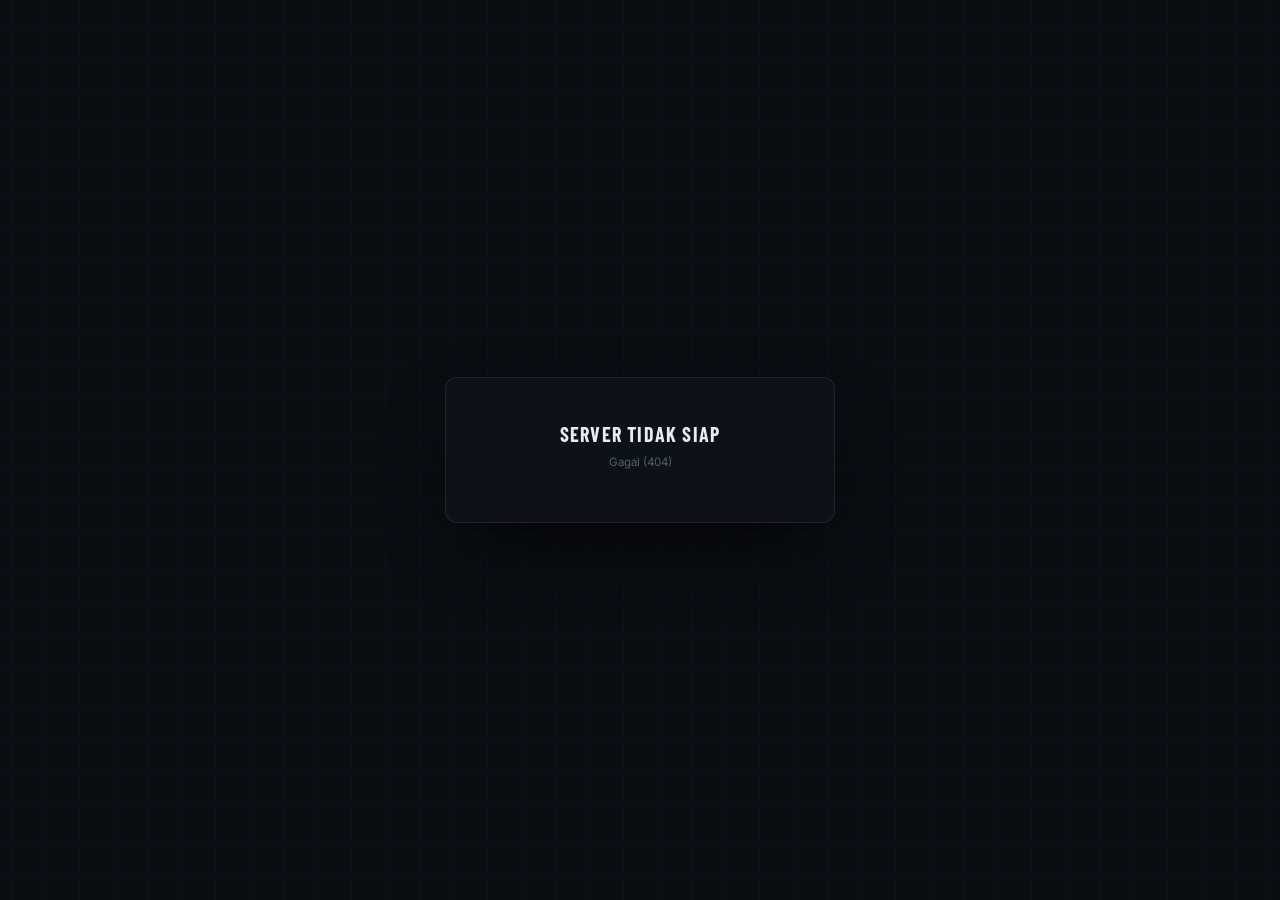
==== frontend/inspections.html @ b543cd5c "asd" ====
<!DOCTYPE html>
<html lang="id">
<head>
<meta charset="UTF-8" />
<meta name="viewport" content="width=device-width, initial-scale=1.0" />
<title>Inspeksi — FOD Sentry</title>
<link rel="preconnect" href="https://fonts.googleapis.com">
<link rel="preconnect" href="https://fonts.gstatic.com" crossorigin>
<link href="https://fonts.googleapis.com/css2?family=Barlow+Condensed:wght@500;600;700&family=Inter:wght@400;500;600&family=JetBrains+Mono:wght@400;500;600&display=swap" rel="stylesheet">
<link rel="stylesheet" href="assets/css/app.css" />
</head>
<body>

<div id="pageContent" hidden>

  <section class="kpi-grid">
    <article class="kpi" style="--accent: var(--amber)">
      <span class="kpi-label">Open</span>
      <span class="kpi-value" id="kOpen">—</span>
      <span class="kpi-sub">belum ditangani</span>
    </article>
    <article class="kpi" style="--accent: #6096ff">
      <span class="kpi-label">Sedang diproses</span>
      <span class="kpi-value" id="kProses">—</span>
      <span class="kpi-sub">petugas di lokasi</span>
    </article>
    <article class="kpi" style="--accent: var(--teal)">
      <span class="kpi-label">Selesai</span>
      <span class="kpi-value" id="kSelesai">—</span>
      <span class="kpi-sub">runway sudah bersih</span>
    </article>
    <article class="kpi" style="--accent: var(--red)">
      <span class="kpi-label">Critical menunggu</span>
      <span class="kpi-value" id="kCritical">—</span>
      <span class="kpi-sub">prioritas tertinggi</span>
    </article>
  </section>

  <div class="filters">
    <div class="filter-field">
      <label for="fStatus">Status</label>
      <select class="select slim" id="fStatus">
        <option value="">Semua</option>
        <option value="open">Open</option>
        <option value="proses">Proses</option>
        <option value="selesai">Selesai</option>
      </select>
    </div>
    <div class="filter-field">
      <label>&nbsp;</label>
      <button class="secondary-btn" id="reloadBtn">Muat ulang</button>
    </div>
  </div>

  <section class="panel">
    <div class="panel-head">
      <h2>Riwayat penanganan FOD</h2>
      <span class="count-badge" id="rowCount">0</span>
    </div>
    <div class="table-scroll">
      <table class="data">
        <thead>
          <tr>
            <th>Waktu deteksi</th>
            <th>Objek</th>
            <th>Risiko</th>
            <th>Status</th>
            <th>Petugas</th>
            <th class="num">Waktu respon</th>
            <th>Catatan</th>
            <th></th>
          </tr>
        </thead>
        <tbody id="tableBody">
          <tr><td colspan="8" class="row-empty">Memuat…</td></tr>
        </tbody>
      </table>
    </div>
  </section>
</div>

<!-- ============ Handle modal ============ -->
<div class="modal-backdrop" id="handleModal">
  <div class="modal">
    <div class="modal-head">
      <h3 id="handleTitle">Perbarui penanganan</h3>
      <button class="close-btn" id="handleClose" aria-label="Tutup">&times;</button>
    </div>
    <div class="modal-body">
      <div id="handleContext" class="recommend-box" style="margin-top:0"></div>

      <label class="field-label" for="hStatus">Status penanganan</label>
      <select class="select" id="hStatus">
        <option value="open">Open — belum ditangani</option>
        <option value="proses">Proses — petugas menuju/di lokasi</option>
        <option value="selesai">Selesai — FOD diambil, area bersih</option>
      </select>

      <label class="field-label" for="hNotes">Catatan petugas</label>
      <textarea class="textarea" id="hNotes" maxlength="2000"
                placeholder="Contoh: Baut diambil di sekitar centerline, area diverifikasi bersih."></textarea>

      <p class="hint" id="handleMeta"></p>
    </div>
    <div class="modal-foot">
      <button class="secondary-btn" id="handleCancel">Batal</button>
      <button class="primary-btn" id="handleSave">Simpan</button>
    </div>
  </div>
</div>

<script src="assets/js/api.js"></script>
<script src="assets/js/layout.js"></script>
<script src="assets/js/inspections.js"></script>
</body>
</html>
---- frontend/assets/css/app.css ----
/* ==========================================================================
   FOD Sentry — design tokens + app shell
   Palette drawn from airfield ground lighting: amber caution lights,
   taxiway-edge teal, centerline white-on-graphite. Dashboard is built for
   a control-room monitor: dark, quiet, legible at a glance.

   The token block below is unchanged from the original prototype — the
   dashboard is layered on top of it, never repainted.
   ========================================================================== */

:root {
  --bg:            #0a0d12;
  --bg-grid:       #0d1119;
  --panel:         #10141b;
  --panel-alt:     #141a23;
  --panel-raised:  #182029;
  --border:        #232b38;
  --border-soft:   #1a212c;

  --text:          #e8ebef;
  --text-dim:      #8b93a3;
  --text-faint:    #565f70;

  --amber:         #ffb627;
  --amber-dim:     #7a5a1c;
  --teal:          #35e0c7;
  --teal-dim:      #1c5c53;
  --red:           #ff5457;
  --orange:        #ff8a3d;

  --radius-sm:  4px;
  --radius-md:  8px;
  --radius-lg:  12px;

  --font-display: "Barlow Condensed", sans-serif;
  --font-body:    "Inter", sans-serif;
  --font-mono:    "JetBrains Mono", monospace;

  /* glassmorphism recipe, used on the shell surfaces only */
  --glass-bg:     rgba(16, 20, 27, 0.72);
  --glass-border: rgba(255, 255, 255, 0.08);
  --sidebar-w:    236px;
}

* { box-sizing: border-box; }

html, body {
  margin: 0;
  padding: 0;
  background: var(--bg);
  color: var(--text);
  font-family: var(--font-body);
  -webkit-font-smoothing: antialiased;
}

body {
  background-image:
    linear-gradient(var(--bg-grid) 1px, transparent 1px),
    linear-gradient(90deg, var(--bg-grid) 1px, transparent 1px);
  background-size: 34px 34px;
  background-position: center;
}

::selection { background: var(--amber); color: #1a1200; }
button, select, input, textarea { font-family: inherit; }
a { color: var(--teal); }

button:focus-visible, select:focus-visible, input:focus-visible,
textarea:focus-visible, a:focus-visible {
  outline: 2px solid var(--teal);
  outline-offset: 2px;
}

@media (prefers-reduced-motion: reduce) {
  * { animation-duration: 0.001ms !important; animation-iteration-count: 1 !important; transition-duration: 0.001ms !important; }
}

@keyframes pulse { 0%, 100% { opacity: 1; } 50% { opacity: 0.4; } }

/* ==========================================================================
   Shell: sidebar + topbar + content
   ========================================================================== */

.shell { display: flex; min-height: 100vh; }

/* ---- Sidebar ---- */

.sidebar {
  width: var(--sidebar-w);
  flex-shrink: 0;
  border-right: 1px solid var(--border);
  background: linear-gradient(180deg, #0d1119 0%, #0a0d12 100%);
  display: flex;
  flex-direction: column;
  position: sticky;
  top: 0;
  height: 100vh;
  z-index: 40;
}

.brand { display: flex; align-items: center; gap: 10px; padding: 16px 18px; }
.brand-mark { color: var(--amber); flex-shrink: 0; }
.brand-text { display: flex; flex-direction: column; line-height: 1.1; min-width: 0; }
.brand-name {
  font-family: var(--font-display);
  font-weight: 700;
  font-size: 22px;
  letter-spacing: 0.08em;
}
.brand-sub {
  font-size: 10px;
  color: var(--text-dim);
  letter-spacing: 0.06em;
  text-transform: uppercase;
}

.nav { display: flex; flex-direction: column; gap: 2px; padding: 8px; flex: 1; overflow-y: auto; }
.nav-section {
  font-size: 10px;
  letter-spacing: 0.12em;
  text-transform: uppercase;
  color: var(--text-faint);
  padding: 14px 12px 6px;
}
.nav-link {
  display: flex;
  align-items: center;
  gap: 10px;
  padding: 9px 12px;
  border-radius: var(--radius-sm);
  color: var(--text-dim);
  text-decoration: none;
  font-size: 13.5px;
  border-left: 2px solid transparent;
}
.nav-link:hover { background: var(--panel-alt); color: var(--text); }
.nav-link.active {
  background: var(--panel-alt);
  color: var(--amber);
  border-left-color: var(--amber);
}
.nav-link .nav-icon { width: 17px; text-align: center; flex-shrink: 0; opacity: 0.9; }

.sidebar-foot { padding: 12px; border-top: 1px solid var(--border-soft); }
.who { display: flex; flex-direction: column; gap: 2px; margin-bottom: 10px; }
.who-name { font-size: 13px; font-weight: 600; }
.who-role {
  font-size: 10px;
  letter-spacing: 0.08em;
  text-transform: uppercase;
  color: var(--text-faint);
}

/* ---- Content + topbar ---- */

.content { flex: 1; min-width: 0; display: flex; flex-direction: column; }

.topbar {
  display: flex;
  align-items: center;
  justify-content: space-between;
  gap: 16px;
  padding: 13px 24px;
  border-bottom: 1px solid var(--border);
  background: var(--glass-bg);
  backdrop-filter: blur(14px);
  -webkit-backdrop-filter: blur(14px);
  position: sticky;
  top: 0;
  z-index: 30;
}

.page-title { display: flex; flex-direction: column; gap: 2px; min-width: 0; }
.page-title h1 {
  margin: 0;
  font-family: var(--font-display);
  font-weight: 600;
  font-size: 21px;
  letter-spacing: 0.05em;
  text-transform: uppercase;
}
.page-title p { margin: 0; font-size: 12px; color: var(--text-dim); }

.topbar-actions { display: flex; align-items: center; gap: 10px; }

.status-chip {
  display: flex;
  align-items: center;
  gap: 7px;
  padding: 6px 12px;
  border: 1px solid var(--border);
  border-radius: 999px;
  background: var(--panel);
  font-size: 12px;
  color: var(--text-dim);
  white-space: nowrap;
}
.status-chip.mono { font-family: var(--font-mono); }
.chip-label { color: var(--text-faint); letter-spacing: 0.08em; font-size: 10px; }

.dot { width: 8px; height: 8px; border-radius: 50%; background: var(--text-faint); }
.status-chip.live .dot {
  background: var(--teal);
  box-shadow: 0 0 8px 1px var(--teal);
  animation: pulse 1.6s ease-in-out infinite;
}
.status-chip.err .dot { background: var(--red); box-shadow: 0 0 8px 1px var(--red); }

/* ---- Notification bell ---- */

.bell-wrap { position: relative; }
.bell-btn {
  position: relative;
  background: var(--panel);
  border: 1px solid var(--border);
  color: var(--text-dim);
  width: 36px; height: 36px;
  border-radius: 50%;
  cursor: pointer;
  font-size: 15px;
  line-height: 1;
}
.bell-btn:hover { color: var(--text); border-color: var(--text-faint); }
.bell-btn.alert { color: var(--amber); border-color: var(--amber-dim); }

.bell-badge {
  position: absolute;
  top: -4px; right: -4px;
  min-width: 18px; height: 18px;
  padding: 0 4px;
  border-radius: 999px;
  background: var(--red);
  color: #fff;
  font-family: var(--font-mono);
  font-size: 10.5px;
  font-weight: 600;
  display: none;
  align-items: center;
  justify-content: center;
}
.bell-badge.show { display: flex; }

.bell-panel {
  position: absolute;
  right: 0;
  top: 44px;
  width: 360px;
  max-height: 420px;
  overflow-y: auto;
  background: var(--glass-bg);
  backdrop-filter: blur(14px);
  -webkit-backdrop-filter: blur(14px);
  border: 1px solid var(--glass-border);
  border-radius: var(--radius-md);
  box-shadow: 0 24px 60px -20px rgba(0,0,0,0.85);
  display: none;
  z-index: 60;
}
.bell-panel.open { display: block; }
.bell-panel-head {
  padding: 11px 14px;
  border-bottom: 1px solid var(--border-soft);
  font-family: var(--font-display);
  font-size: 14px;
  letter-spacing: 0.06em;
  text-transform: uppercase;
  color: var(--text-dim);
}
.notif-item {
  display: block;
  padding: 11px 14px;
  border-bottom: 1px solid var(--border-soft);
  text-decoration: none;
  color: inherit;
}
.notif-item:last-child { border-bottom: none; }
.notif-item:hover { background: var(--panel-alt); }
.notif-top { display: flex; align-items: center; gap: 8px; margin-bottom: 4px; }
.notif-class { font-weight: 600; font-size: 13px; }
.notif-time { margin-left: auto; font-family: var(--font-mono); font-size: 10.5px; color: var(--text-faint); }
.notif-text { font-size: 12px; color: var(--text-dim); line-height: 1.45; }

/* Critical banner under the topbar */
.alert-banner {
  display: none;
  align-items: center;
  gap: 10px;
  padding: 10px 24px;
  background: rgba(255, 84, 87, 0.12);
  border-bottom: 1px solid rgba(255, 84, 87, 0.35);
  color: #ffd9da;
  font-size: 13px;
}
.alert-banner.show { display: flex; }
.alert-banner strong { color: var(--red); }
.alert-banner .ghost-btn { margin-left: auto; }

/* ==========================================================================
   Page body + panels
   ========================================================================== */

.page { padding: 20px 24px 32px; max-width: 1560px; width: 100%; margin: 0 auto; }

.panel {
  background: var(--panel);
  border: 1px solid var(--border);
  border-radius: var(--radius-lg);
  overflow: hidden;
}

.panel-head {
  display: flex;
  align-items: center;
  justify-content: space-between;
  gap: 10px;
  padding: 12px 16px;
  border-bottom: 1px solid var(--border-soft);
  background: var(--panel-alt);
}
.panel-head h2 {
  margin: 0;
  font-family: var(--font-display);
  font-weight: 600;
  font-size: 15px;
  letter-spacing: 0.06em;
  text-transform: uppercase;
  color: var(--text-dim);
}
.panel-body { padding: 16px; }
.panel-note { font-size: 11px; color: var(--text-faint); }

.count-badge {
  font-family: var(--font-mono);
  font-size: 12px;
  color: var(--teal);
  background: var(--teal-dim);
  border-radius: 999px;
  padding: 2px 9px;
}

/* ---- Grids ---- */

.kpi-grid {
  display: grid;
  grid-template-columns: repeat(4, minmax(0, 1fr));
  gap: 14px;
  margin-bottom: 18px;
}
.grid-2 { display: grid; grid-template-columns: repeat(2, minmax(0, 1fr)); gap: 16px; margin-bottom: 18px; }
.grid-map { display: grid; grid-template-columns: minmax(0, 2fr) minmax(0, 1fr); gap: 16px; margin-bottom: 18px; }

/* ---- KPI card ---- */

.kpi {
  background: var(--glass-bg);
  backdrop-filter: blur(14px);
  -webkit-backdrop-filter: blur(14px);
  border: 1px solid var(--glass-border);
  border-radius: var(--radius-lg);
  padding: 15px 16px;
  display: flex;
  flex-direction: column;
  gap: 6px;
  position: relative;
  overflow: hidden;
}
.kpi::before {
  content: "";
  position: absolute;
  left: 0; top: 0; bottom: 0;
  width: 3px;
  background: var(--accent, var(--amber));
}
.kpi-label {
  font-size: 10.5px;
  letter-spacing: 0.1em;
  text-transform: uppercase;
  color: var(--text-faint);
}
.kpi-value {
  font-family: var(--font-display);
  font-size: 34px;
  font-weight: 700;
  line-height: 1;
  color: var(--accent, var(--text));
}
.kpi-sub { font-size: 11.5px; color: var(--text-dim); }

/* ---- Risk badges ---- */

.badge {
  display: inline-flex;
  align-items: center;
  gap: 5px;
  padding: 3px 9px;
  border-radius: 999px;
  font-size: 11px;
  font-weight: 600;
  letter-spacing: 0.03em;
  white-space: nowrap;
  border: 1px solid transparent;
}
.badge-critical  { color: #ff8f91; background: rgba(255,84,87,0.14);  border-color: rgba(255,84,87,0.45); }
.badge-high      { color: #ffb184; background: rgba(255,138,61,0.14); border-color: rgba(255,138,61,0.45); }
.badge-medium    { color: #ffd07a; background: rgba(255,182,39,0.13); border-color: rgba(255,182,39,0.42); }
.badge-low       { color: #7cebd9; background: rgba(53,224,199,0.12); border-color: rgba(53,224,199,0.38); }
.badge-verylow   { color: var(--text-dim); background: rgba(139,147,163,0.12); border-color: rgba(139,147,163,0.3); }

.badge-open      { color: #ffd07a; background: rgba(255,182,39,0.13); border-color: rgba(255,182,39,0.42); }
.badge-proses    { color: #9ec5ff; background: rgba(96,150,255,0.14); border-color: rgba(96,150,255,0.42); }
.badge-selesai   { color: #7cebd9; background: rgba(53,224,199,0.12); border-color: rgba(53,224,199,0.38); }

/* ==========================================================================
   Tables
   ========================================================================== */

.table-scroll { overflow-x: auto; }

table.data {
  width: 100%;
  border-collapse: collapse;
  font-size: 13px;
}
table.data th {
  text-align: left;
  padding: 10px 14px;
  font-size: 10.5px;
  letter-spacing: 0.09em;
  text-transform: uppercase;
  color: var(--text-faint);
  background: var(--panel-alt);
  border-bottom: 1px solid var(--border);
  white-space: nowrap;
  position: sticky;
  top: 0;
}
table.data td {
  padding: 10px 14px;
  border-bottom: 1px solid var(--border-soft);
  vertical-align: middle;
}
table.data tbody tr:hover { background: var(--panel-alt); }
table.data tbody tr:last-child td { border-bottom: none; }
table.data .mono { font-family: var(--font-mono); font-size: 12px; }
table.data .num { text-align: right; font-family: var(--font-mono); }
.row-empty { color: var(--text-faint); text-align: center; padding: 26px 14px; font-size: 13px; }
.clickable { cursor: pointer; }

/* ---- Filters + pagination ---- */

.filters {
  display: flex;
  flex-wrap: wrap;
  align-items: flex-end;
  gap: 12px;
  margin-bottom: 14px;
}
.filter-field { display: flex; flex-direction: column; gap: 5px; }
.filter-field label {
  font-size: 10.5px;
  letter-spacing: 0.08em;
  text-transform: uppercase;
  color: var(--text-faint);
}

.pager {
  display: flex;
  align-items: center;
  gap: 12px;
  padding: 12px 16px;
  border-top: 1px solid var(--border-soft);
  font-size: 12.5px;
  color: var(--text-dim);
}
.pager .spacer { flex: 1; }

/* ==========================================================================
   Form controls
   ========================================================================== */

.select, .input, .textarea {
  width: 100%;
  background: var(--panel-raised);
  border: 1px solid var(--border);
  color: var(--text);
  padding: 9px 10px;
  border-radius: var(--radius-sm);
  font-size: 13px;
}
.select.slim, .input.slim { padding: 7px 9px; font-size: 12.5px; }
.textarea { resize: vertical; min-height: 74px; line-height: 1.5; }
.input::placeholder, .textarea::placeholder { color: var(--text-faint); }

.field-label {
  display: flex;
  justify-content: space-between;
  align-items: center;
  font-size: 12.5px;
  color: var(--text-dim);
  margin: 12px 0 6px;
}
.field-label:first-child { margin-top: 0; }
.field-value { color: var(--amber); font-family: var(--font-mono); }

.slider {
  -webkit-appearance: none;
  appearance: none;
  width: 100%;
  height: 4px;
  border-radius: 2px;
  background: var(--border);
  outline: none;
}
.slider::-webkit-slider-thumb {
  -webkit-appearance: none;
  width: 15px; height: 15px;
  border-radius: 50%;
  background: var(--amber);
  cursor: pointer;
  border: 2px solid #1a1200;
  box-shadow: 0 0 0 1px var(--amber);
}
.slider::-moz-range-thumb {
  width: 15px; height: 15px;
  border-radius: 50%;
  background: var(--amber);
  cursor: pointer;
  border: 2px solid #1a1200;
}

.check-row {
  display: flex;
  align-items: center;
  gap: 9px;
  padding: 7px 0;
  font-size: 12.5px;
  color: var(--text-dim);
  cursor: pointer;
}
.check-row input[type="checkbox"] { accent-color: var(--amber); width: 15px; height: 15px; cursor: pointer; }
.check-row:hover { color: var(--text); }

.hint { font-size: 11.5px; color: var(--text-faint); line-height: 1.5; margin: 8px 0 0; }

.btn-row { display: flex; gap: 8px; margin-top: 14px; }

.primary-btn, .secondary-btn, .ghost-btn, .danger-btn {
  border-radius: var(--radius-sm);
  font-size: 13px;
  font-weight: 600;
  padding: 10px 14px;
  cursor: pointer;
  border: 1px solid transparent;
  transition: transform 0.08s ease, filter 0.15s ease;
}
.primary-btn { background: var(--amber); color: #1a1200; }
.primary-btn:hover:not(:disabled) { filter: brightness(1.08); }
.secondary-btn { background: transparent; color: var(--text-dim); border-color: var(--border); }
.secondary-btn:hover:not(:disabled) { color: var(--text); border-color: var(--text-dim); }
.danger-btn { background: transparent; color: #ff8f91; border-color: rgba(255,84,87,0.45); }
.danger-btn:hover:not(:disabled) { background: rgba(255,84,87,0.12); color: #ffb6b7; }
.btn-row .primary-btn, .btn-row .secondary-btn { flex: 1; }
button:disabled { opacity: 0.4; cursor: not-allowed; }
button:active:not(:disabled) { transform: scale(0.98); }

.ghost-btn {
  background: transparent; color: var(--text-faint);
  border: none; font-size: 11px; text-transform: uppercase; letter-spacing: 0.06em;
  padding: 4px 8px;
}
.ghost-btn:hover { color: var(--text-dim); }
.icon-btn {
  background: transparent;
  border: 1px solid var(--border);
  color: var(--text-dim);
  border-radius: var(--radius-sm);
  padding: 5px 9px;
  font-size: 12px;
  cursor: pointer;
}
.icon-btn:hover { color: var(--text); border-color: var(--text-faint); }
.icon-btn.danger:hover { color: #ff8f91; border-color: rgba(255,84,87,0.5); }

/* ==========================================================================
   Modal
   ========================================================================== */

.modal-backdrop {
  position: fixed;
  inset: 0;
  background: rgba(4, 6, 9, 0.72);
  backdrop-filter: blur(3px);
  display: none;
  align-items: center;
  justify-content: center;
  padding: 24px;
  z-index: 100;
}
.modal-backdrop.open { display: flex; }

.modal {
  background: var(--panel);
  border: 1px solid var(--glass-border);
  border-radius: var(--radius-lg);
  width: 100%;
  max-width: 620px;
  max-height: 88vh;
  overflow-y: auto;
  box-shadow: 0 30px 80px -20px rgba(0,0,0,0.9);
}
.modal.wide { max-width: 880px; }
.modal-head {
  display: flex;
  align-items: center;
  justify-content: space-between;
  padding: 14px 18px;
  border-bottom: 1px solid var(--border-soft);
  background: var(--panel-alt);
  position: sticky;
  top: 0;
}
.modal-head h3 {
  margin: 0;
  font-family: var(--font-display);
  font-size: 17px;
  letter-spacing: 0.05em;
  text-transform: uppercase;
  color: var(--text);
}
.modal-body { padding: 18px; }
.modal-foot {
  display: flex;
  gap: 8px;
  justify-content: flex-end;
  padding: 14px 18px;
  border-top: 1px solid var(--border-soft);
}
.close-btn {
  background: transparent; border: none; color: var(--text-faint);
  font-size: 22px; line-height: 1; cursor: pointer; padding: 0 4px;
}
.close-btn:hover { color: var(--text); }

.snapshot {
  width: 100%;
  border-radius: var(--radius-md);
  border: 1px solid var(--border);
  display: block;
  background: #05070a;
}
.snapshot-missing {
  padding: 26px;
  text-align: center;
  color: var(--text-faint);
  font-size: 12.5px;
  border: 1px dashed var(--border);
  border-radius: var(--radius-md);
}

.detail-grid {
  display: grid;
  grid-template-columns: repeat(2, minmax(0, 1fr));
  gap: 12px 18px;
  margin-top: 16px;
}
.detail-item { display: flex; flex-direction: column; gap: 3px; min-width: 0; }
.detail-key {
  font-size: 10px;
  letter-spacing: 0.09em;
  text-transform: uppercase;
  color: var(--text-faint);
}
.detail-val { font-size: 13px; word-break: break-word; }
.detail-val.mono { font-family: var(--font-mono); font-size: 12px; }
.recommend-box {
  margin-top: 16px;
  padding: 12px 14px;
  border-radius: var(--radius-md);
  background: var(--panel-alt);
  border-left: 3px solid var(--accent, var(--amber));
  font-size: 13px;
  line-height: 1.55;
}

/* ==========================================================================
   Charts · weather · runway map
   ========================================================================== */

.chart-box { position: relative; height: 260px; }

.weather-grid {
  display: grid;
  grid-template-columns: repeat(2, minmax(0, 1fr));
  gap: 12px;
}
.weather-hero {
  grid-column: 1 / -1;
  display: flex;
  align-items: baseline;
  gap: 10px;
}
.weather-temp {
  font-family: var(--font-display);
  font-size: 44px;
  font-weight: 700;
  line-height: 1;
  color: var(--amber);
}
.weather-cond { font-size: 13.5px; color: var(--text-dim); }
.weather-item { display: flex; flex-direction: column; gap: 2px; }
.weather-key {
  font-size: 10px;
  letter-spacing: 0.09em;
  text-transform: uppercase;
  color: var(--text-faint);
}
.weather-val { font-family: var(--font-mono); font-size: 14px; }
.stale-tag {
  display: none;
  font-size: 10px;
  letter-spacing: 0.06em;
  text-transform: uppercase;
  color: var(--amber);
  border: 1px solid var(--amber-dim);
  border-radius: 999px;
  padding: 2px 7px;
}
.stale-tag.show { display: inline-block; }

.runway-svg { width: 100%; height: auto; display: block; border-radius: var(--radius-md); }
.marker { cursor: pointer; }
.marker:hover { stroke: #fff; stroke-width: 1.4; }

.map-legend {
  display: flex;
  flex-wrap: wrap;
  gap: 12px;
  margin-top: 12px;
  font-size: 11.5px;
  color: var(--text-dim);
}
.legend-item { display: flex; align-items: center; gap: 6px; }
.legend-swatch { width: 10px; height: 10px; border-radius: 50%; }

.map-tip {
  margin-top: 10px;
  min-height: 18px;
  font-family: var(--font-mono);
  font-size: 11.5px;
  color: var(--teal);
}

/* ==========================================================================
   Login page
   ========================================================================== */

.login-wrap {
  min-height: 100vh;
  display: flex;
  align-items: center;
  justify-content: center;
  padding: 24px;
}
.login-card {
  width: 100%;
  max-width: 390px;
  background: var(--glass-bg);
  backdrop-filter: blur(14px);
  -webkit-backdrop-filter: blur(14px);
  border: 1px solid var(--glass-border);
  border-radius: var(--radius-lg);
  padding: 30px 28px;
  box-shadow: 0 30px 80px -25px rgba(0,0,0,0.9);
}
.login-card .brand { padding: 0 0 6px; justify-content: center; }
.login-card h1 {
  margin: 14px 0 4px;
  font-family: var(--font-display);
  font-size: 20px;
  letter-spacing: 0.06em;
  text-transform: uppercase;
  text-align: center;
}
.login-card .hint { text-align: center; margin-bottom: 20px; }
.login-field { margin-bottom: 14px; }
.login-field label {
  display: block;
  font-size: 11px;
  letter-spacing: 0.08em;
  text-transform: uppercase;
  color: var(--text-faint);
  margin-bottom: 6px;
}
.login-error {
  display: none;
  margin-bottom: 14px;
  padding: 9px 12px;
  border-radius: var(--radius-sm);
  background: rgba(255,84,87,0.12);
  border: 1px solid rgba(255,84,87,0.4);
  color: #ffb6b7;
  font-size: 12.5px;
}
.login-error.show { display: block; }
.login-card .primary-btn { width: 100%; margin-top: 4px; }
.login-foot {
  margin-top: 18px;
  padding-top: 14px;
  border-top: 1px solid var(--border-soft);
  font-size: 11.5px;
  color: var(--text-faint);
  text-align: center;
  line-height: 1.6;
}
.login-foot code { color: var(--text-dim); font-family: var(--font-mono); }

/* ==========================================================================
   Live page — video stage (moved from the prototype's style.css)
   ========================================================================== */

.live-main {
  display: grid;
  grid-template-columns: minmax(0, 1fr) 340px;
  gap: 18px;
}
.stage-wrap { display: flex; flex-direction: column; gap: 16px; min-width: 0; }
.rail { display: flex; flex-direction: column; gap: 16px; min-width: 0; }

.stage-frame {
  position: relative;
  width: 100%;
  aspect-ratio: 16 / 9;
  background: #05070a;
  border: 1px solid var(--border);
  border-radius: var(--radius-lg);
  overflow: hidden;
  box-shadow: 0 0 0 1px rgba(255,255,255,0.02), 0 20px 50px -25px rgba(0,0,0,0.8);
}
#stage { width: 100%; height: 100%; display: block; object-fit: contain; }
#video, #sendCanvas { position: absolute; width: 1px; height: 1px; opacity: 0; pointer-events: none; top: -9999px; }

.stage-empty {
  position: absolute;
  inset: 0;
  display: flex;
  flex-direction: column;
  align-items: center;
  justify-content: center;
  gap: 8px;
  color: var(--text-faint);
  text-align: center;
  padding: 20px;
}
.stage-empty p { margin: 8px 0 0; font-family: var(--font-display); font-size: 20px; letter-spacing: 0.03em; color: var(--text-dim); }
.stage-empty span { font-size: 13px; max-width: 320px; }
.stage-empty strong { color: var(--amber); font-weight: 600; }

/* signature element: slim amber scan sweep across the stage while live */
.scanline {
  position: absolute;
  left: 0; right: 0;
  height: 2px;
  top: 0;
  background: linear-gradient(90deg, transparent, var(--amber), transparent);
  opacity: 0;
  box-shadow: 0 0 12px 1px rgba(255,182,39,0.6);
  pointer-events: none;
}
.scanline.active { opacity: 0.75; animation: sweep 2.8s linear infinite; }
@keyframes sweep { 0% { top: 0%; } 100% { top: 100%; } }

.stage-overlay-ui {
  position: absolute;
  inset: 0;
  pointer-events: none;
  display: flex;
  flex-direction: column;
  justify-content: space-between;
  padding: 14px;
}

.rec-indicator {
  align-self: flex-start;
  display: none;
  align-items: center;
  gap: 6px;
  background: rgba(10,13,18,0.72);
  border: 1px solid rgba(255,84,87,0.4);
  color: var(--red);
  font-family: var(--font-mono);
  font-size: 11px;
  letter-spacing: 0.1em;
  padding: 5px 10px;
  border-radius: 999px;
  backdrop-filter: blur(4px);
}
.rec-indicator.on { display: flex; }
.rec-dot { width: 7px; height: 7px; border-radius: 50%; background: var(--red); animation: pulse 1.1s ease-in-out infinite; }

.stage-readout {
  align-self: flex-end;
  display: grid;
  grid-template-columns: repeat(4, auto);
  gap: 4px 16px;
  background: rgba(10,13,18,0.72);
  border: 1px solid var(--border-soft);
  border-radius: var(--radius-md);
  padding: 8px 14px;
  backdrop-filter: blur(4px);
  font-size: 12px;
}
.stage-readout > div { display: flex; flex-direction: column; align-items: flex-end; gap: 1px; }
.ro-k { font-size: 9px; letter-spacing: 0.1em; color: var(--text-faint); }
.ro-v { font-size: 15px; color: var(--teal); font-weight: 500; }
.ro-u { display: none; }

.eventlog-wrap {
  background: var(--panel);
  border: 1px solid var(--border);
  border-radius: var(--radius-lg);
  overflow: hidden;
}
.eventlog {
  list-style: none;
  margin: 0;
  padding: 6px 0;
  max-height: 190px;
  overflow-y: auto;
  font-family: var(--font-mono);
  font-size: 12.5px;
}
.eventlog li {
  display: flex;
  gap: 10px;
  align-items: baseline;
  padding: 6px 18px;
  border-bottom: 1px solid var(--border-soft);
}
.eventlog li:last-child { border-bottom: none; }
.eventlog .ev-time { color: var(--text-faint); flex-shrink: 0; }
.eventlog .ev-class { color: var(--amber); font-weight: 600; }
.eventlog .ev-conf { color: var(--text-dim); margin-left: auto; }
.eventlog .ev-risk { font-size: 10.5px; }
.event-empty { color: var(--text-faint); }

.detection-list { list-style: none; margin: 0; padding: 0; display: flex; flex-direction: column; gap: 6px; }
.det-empty { color: var(--text-faint); font-size: 12.5px; }
.det-row {
  display: flex;
  align-items: center;
  gap: 10px;
  padding: 8px 10px;
  background: var(--panel-alt);
  border: 1px solid var(--border-soft);
  border-radius: var(--radius-sm);
}
.det-swatch { width: 9px; height: 9px; border-radius: 2px; flex-shrink: 0; }
.det-name { font-size: 12.5px; flex: 1; }
.det-count {
  font-family: var(--font-mono);
  font-size: 10.5px;
  color: var(--text-faint);
  background: var(--panel-raised);
  border-radius: 999px;
  padding: 1px 6px;
}
.det-conf { font-family: var(--font-mono); font-size: 12px; color: var(--teal); min-width: 38px; text-align: right; }

/* ==========================================================================
   Severity editor (users page)
   ========================================================================== */

.sev-grid {
  display: grid;
  grid-template-columns: repeat(auto-fill, minmax(210px, 1fr));
  gap: 8px;
}
.sev-row {
  display: flex;
  align-items: center;
  gap: 8px;
  padding: 7px 10px;
  background: var(--panel-alt);
  border: 1px solid var(--border-soft);
  border-radius: var(--radius-sm);
}
.sev-id { font-family: var(--font-mono); font-size: 10.5px; color: var(--text-faint); min-width: 20px; }
.sev-name { font-size: 12.5px; flex: 1; min-width: 0; overflow: hidden; text-overflow: ellipsis; white-space: nowrap; }
.sev-row select { width: 54px; }

.toast {
  position: fixed;
  bottom: 22px;
  left: 50%;
  transform: translateX(-50%);
  padding: 11px 18px;
  border-radius: var(--radius-md);
  background: var(--panel-raised);
  border: 1px solid var(--glass-border);
  color: var(--text);
  font-size: 13px;
  box-shadow: 0 18px 40px -14px rgba(0,0,0,0.9);
  z-index: 200;
  opacity: 0;
  pointer-events: none;
  transition: opacity 0.2s ease, transform 0.2s ease;
}
.toast.show { opacity: 1; transform: translateX(-50%) translateY(-4px); }
.toast.err { border-color: rgba(255,84,87,0.5); color: #ffb6b7; }

/* ==========================================================================
   Responsive
   ========================================================================== */

@media (max-width: 1180px) {
  .kpi-grid { grid-template-columns: repeat(2, minmax(0, 1fr)); }
  .grid-map { grid-template-columns: 1fr; }
}

@media (max-width: 980px) {
  .shell { flex-direction: column; }
  .sidebar {
    width: 100%;
    height: auto;
    position: static;
    flex-direction: row;
    align-items: center;
    gap: 8px;
    overflow-x: auto;
    border-right: none;
    border-bottom: 1px solid var(--border);
  }
  .nav { flex-direction: row; flex: 1; padding: 8px 4px; }
  .nav-section, .sidebar-foot { display: none; }
  .nav-link { border-left: none; border-bottom: 2px solid transparent; white-space: nowrap; }
  .nav-link.active { border-left-color: transparent; border-bottom-color: var(--amber); }
  .grid-2, .live-main { grid-template-columns: 1fr; }
  .rail { order: 2; }
  .stage-readout { grid-template-columns: repeat(2, auto); }
  .detail-grid { grid-template-columns: 1fr; }
}

@media (max-width: 560px) {
  .page { padding: 14px; }
  .topbar { flex-wrap: wrap; padding: 12px 14px; }
  .kpi-grid { grid-template-columns: 1fr; }
  .bell-panel { width: calc(100vw - 28px); right: -8px; }
  .weather-grid { grid-template-columns: 1fr; }
}
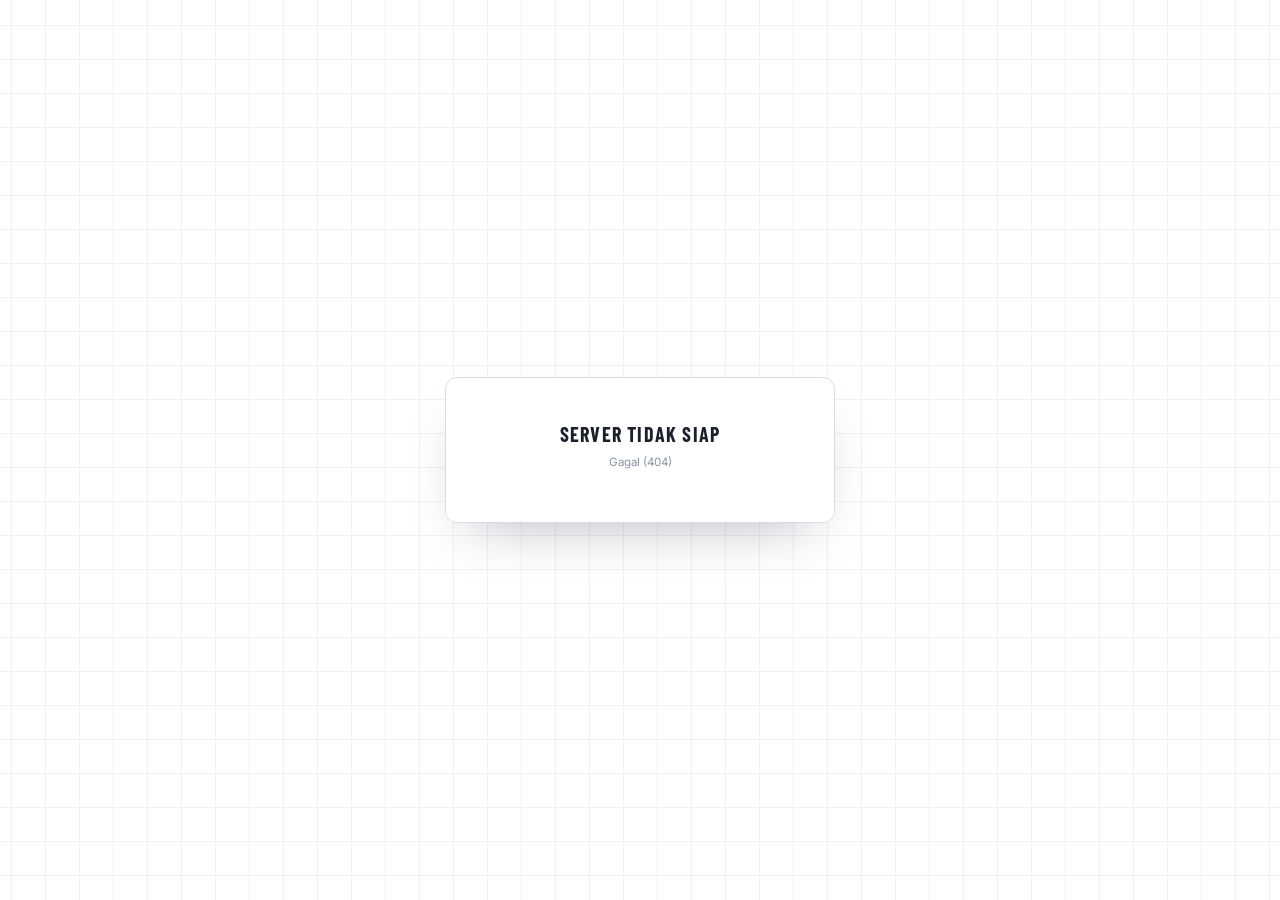
==== commit 1c146706: "asd" ====
--- a/frontend/inspections.html
+++ b/frontend/inspections.html
@@ -19,7 +19,7 @@
       <span class="kpi-value" id="kOpen">—</span>
       <span class="kpi-sub">belum ditangani</span>
     </article>
-    <article class="kpi" style="--accent: #6096ff">
+    <article class="kpi" style="--accent: #2f6fe0">
       <span class="kpi-label">Sedang diproses</span>
       <span class="kpi-value" id="kProses">—</span>
       <span class="kpi-sub">petugas di lokasi</span>
--- a/frontend/assets/css/app.css
+++ b/frontend/assets/css/app.css
@@ -1,32 +1,34 @@
 /* ==========================================================================
    FOD Sentry — design tokens + app shell
    Palette drawn from airfield ground lighting: amber caution lights,
-   taxiway-edge teal, centerline white-on-graphite. Dashboard is built for
-   a control-room monitor: dark, quiet, legible at a glance.
-
-   The token block below is unchanged from the original prototype — the
-   dashboard is layered on top of it, never repainted.
+   taxiway-edge teal, centerline markings on light concrete. Dashboard runs
+   on a white canvas: bright, quiet, legible under daylight.
+
+   Accent hues are the darker, print-safe end of the same amber/teal family
+   so they keep enough contrast against white.
    ========================================================================== */
 
 :root {
-  --bg:            #0a0d12;
-  --bg-grid:       #0d1119;
-  --panel:         #10141b;
-  --panel-alt:     #141a23;
-  --panel-raised:  #182029;
-  --border:        #232b38;
-  --border-soft:   #1a212c;
-
-  --text:          #e8ebef;
-  --text-dim:      #8b93a3;
-  --text-faint:    #565f70;
-
-  --amber:         #ffb627;
-  --amber-dim:     #7a5a1c;
-  --teal:          #35e0c7;
-  --teal-dim:      #1c5c53;
-  --red:           #ff5457;
-  --orange:        #ff8a3d;
+  --bg:            #ffffff;
+  --bg-grid:       #eef1f6;
+  --panel:         #ffffff;
+  --panel-alt:     #f5f7fa;
+  --panel-raised:  #ffffff;
+  --border:        #d7dde6;
+  --border-soft:   #e8ecf2;
+
+  --text:          #1a212c;
+  --text-dim:      #5b6675;
+  --text-faint:    #8a94a3;
+
+  --amber:         #cf8400;
+  --amber-strong:  #8a5a00;
+  --amber-dim:     #ecd39b;
+  --teal:          #0d8f7e;
+  --teal-strong:   #0a7466;
+  --teal-dim:      #d6f3ee;
+  --red:           #d0242a;
+  --orange:        #d95f0f;
 
   --radius-sm:  4px;
   --radius-md:  8px;
@@ -37,8 +39,8 @@
   --font-mono:    "JetBrains Mono", monospace;
 
   /* glassmorphism recipe, used on the shell surfaces only */
-  --glass-bg:     rgba(16, 20, 27, 0.72);
-  --glass-border: rgba(255, 255, 255, 0.08);
+  --glass-bg:     rgba(255, 255, 255, 0.78);
+  --glass-border: rgba(15, 23, 42, 0.09);
   --sidebar-w:    236px;
 }
 
@@ -61,9 +63,9 @@
   background-position: center;
 }
 
-::selection { background: var(--amber); color: #1a1200; }
+::selection { background: #ffe3a8; color: #3a2600; }
 button, select, input, textarea { font-family: inherit; }
-a { color: var(--teal); }
+a { color: var(--teal-strong); }
 
 button:focus-visible, select:focus-visible, input:focus-visible,
 textarea:focus-visible, a:focus-visible {
@@ -89,7 +91,7 @@
   width: var(--sidebar-w);
   flex-shrink: 0;
   border-right: 1px solid var(--border);
-  background: linear-gradient(180deg, #0d1119 0%, #0a0d12 100%);
+  background: linear-gradient(180deg, #f8fafc 0%, #f1f4f8 100%);
   display: flex;
   flex-direction: column;
   position: sticky;
@@ -135,8 +137,8 @@
 }
 .nav-link:hover { background: var(--panel-alt); color: var(--text); }
 .nav-link.active {
-  background: var(--panel-alt);
-  color: var(--amber);
+  background: #fdf5e4;
+  color: var(--amber-strong);
   border-left-color: var(--amber);
 }
 .nav-link .nav-icon { width: 17px; text-align: center; flex-shrink: 0; opacity: 0.9; }
@@ -221,7 +223,7 @@
   line-height: 1;
 }
 .bell-btn:hover { color: var(--text); border-color: var(--text-faint); }
-.bell-btn.alert { color: var(--amber); border-color: var(--amber-dim); }
+.bell-btn.alert { color: var(--amber-strong); border-color: var(--amber-dim); background: #fdf5e4; }
 
 .bell-badge {
   position: absolute;
@@ -252,7 +254,7 @@
   -webkit-backdrop-filter: blur(14px);
   border: 1px solid var(--glass-border);
   border-radius: var(--radius-md);
-  box-shadow: 0 24px 60px -20px rgba(0,0,0,0.85);
+  box-shadow: 0 24px 60px -22px rgba(15,23,42,0.30);
   display: none;
   z-index: 60;
 }
@@ -286,9 +288,9 @@
   align-items: center;
   gap: 10px;
   padding: 10px 24px;
-  background: rgba(255, 84, 87, 0.12);
-  border-bottom: 1px solid rgba(255, 84, 87, 0.35);
-  color: #ffd9da;
+  background: #fdeced;
+  border-bottom: 1px solid rgba(208, 36, 42, 0.30);
+  color: #8f1f22;
   font-size: 13px;
 }
 .alert-banner.show { display: flex; }
@@ -306,6 +308,8 @@
   border: 1px solid var(--border);
   border-radius: var(--radius-lg);
   overflow: hidden;
+  /* white-on-white needs a shadow to read as a surface */
+  box-shadow: 0 1px 2px rgba(15,23,42,0.04), 0 8px 24px -18px rgba(15,23,42,0.20);
 }
 
 .panel-head {
@@ -332,7 +336,7 @@
 .count-badge {
   font-family: var(--font-mono);
   font-size: 12px;
-  color: var(--teal);
+  color: var(--teal-strong);
   background: var(--teal-dim);
   border-radius: 999px;
   padding: 2px 9px;
@@ -355,7 +359,7 @@
   background: var(--glass-bg);
   backdrop-filter: blur(14px);
   -webkit-backdrop-filter: blur(14px);
-  border: 1px solid var(--glass-border);
+  border: 1px solid var(--border);
   border-radius: var(--radius-lg);
   padding: 15px 16px;
   display: flex;
@@ -363,6 +367,7 @@
   gap: 6px;
   position: relative;
   overflow: hidden;
+  box-shadow: 0 1px 2px rgba(15,23,42,0.04), 0 8px 24px -18px rgba(15,23,42,0.20);
 }
 .kpi::before {
   content: "";
@@ -400,15 +405,15 @@
   white-space: nowrap;
   border: 1px solid transparent;
 }
-.badge-critical  { color: #ff8f91; background: rgba(255,84,87,0.14);  border-color: rgba(255,84,87,0.45); }
-.badge-high      { color: #ffb184; background: rgba(255,138,61,0.14); border-color: rgba(255,138,61,0.45); }
-.badge-medium    { color: #ffd07a; background: rgba(255,182,39,0.13); border-color: rgba(255,182,39,0.42); }
-.badge-low       { color: #7cebd9; background: rgba(53,224,199,0.12); border-color: rgba(53,224,199,0.38); }
-.badge-verylow   { color: var(--text-dim); background: rgba(139,147,163,0.12); border-color: rgba(139,147,163,0.3); }
-
-.badge-open      { color: #ffd07a; background: rgba(255,182,39,0.13); border-color: rgba(255,182,39,0.42); }
-.badge-proses    { color: #9ec5ff; background: rgba(96,150,255,0.14); border-color: rgba(96,150,255,0.42); }
-.badge-selesai   { color: #7cebd9; background: rgba(53,224,199,0.12); border-color: rgba(53,224,199,0.38); }
+.badge-critical  { color: #a8181d; background: rgba(208,36,42,0.09);  border-color: rgba(208,36,42,0.34); }
+.badge-high      { color: #9c410a; background: rgba(217,95,15,0.09);  border-color: rgba(217,95,15,0.34); }
+.badge-medium    { color: #855600; background: rgba(207,132,0,0.11);   border-color: rgba(207,132,0,0.36); }
+.badge-low       { color: #0a7466; background: rgba(13,143,126,0.09); border-color: rgba(13,143,126,0.32); }
+.badge-verylow   { color: var(--text-dim); background: rgba(91,102,117,0.08); border-color: rgba(91,102,117,0.26); }
+
+.badge-open      { color: #855600; background: rgba(207,132,0,0.11);  border-color: rgba(207,132,0,0.36); }
+.badge-proses    { color: #23539f; background: rgba(47,111,224,0.10); border-color: rgba(47,111,224,0.34); }
+.badge-selesai   { color: #0a7466; background: rgba(13,143,126,0.09); border-color: rgba(13,143,126,0.32); }
 
 /* ==========================================================================
    Tables
@@ -500,7 +505,7 @@
   margin: 12px 0 6px;
 }
 .field-label:first-child { margin-top: 0; }
-.field-value { color: var(--amber); font-family: var(--font-mono); }
+.field-value { color: var(--amber-strong); font-family: var(--font-mono); }
 
 .slider {
   -webkit-appearance: none;
@@ -517,15 +522,16 @@
   border-radius: 50%;
   background: var(--amber);
   cursor: pointer;
-  border: 2px solid #1a1200;
-  box-shadow: 0 0 0 1px var(--amber);
+  border: 2px solid #ffffff;
+  box-shadow: 0 0 0 1px var(--amber), 0 1px 3px rgba(15,23,42,0.25);
 }
 .slider::-moz-range-thumb {
   width: 15px; height: 15px;
   border-radius: 50%;
   background: var(--amber);
   cursor: pointer;
-  border: 2px solid #1a1200;
+  border: 2px solid #ffffff;
+  box-shadow: 0 0 0 1px var(--amber);
 }
 
 .check-row {
@@ -553,12 +559,12 @@
   border: 1px solid transparent;
   transition: transform 0.08s ease, filter 0.15s ease;
 }
-.primary-btn { background: var(--amber); color: #1a1200; }
-.primary-btn:hover:not(:disabled) { filter: brightness(1.08); }
-.secondary-btn { background: transparent; color: var(--text-dim); border-color: var(--border); }
-.secondary-btn:hover:not(:disabled) { color: var(--text); border-color: var(--text-dim); }
-.danger-btn { background: transparent; color: #ff8f91; border-color: rgba(255,84,87,0.45); }
-.danger-btn:hover:not(:disabled) { background: rgba(255,84,87,0.12); color: #ffb6b7; }
+.primary-btn { background: var(--amber); color: #241700; }
+.primary-btn:hover:not(:disabled) { filter: brightness(1.06); }
+.secondary-btn { background: #ffffff; color: var(--text-dim); border-color: var(--border); }
+.secondary-btn:hover:not(:disabled) { color: var(--text); border-color: var(--text-faint); background: var(--panel-alt); }
+.danger-btn { background: #ffffff; color: #a8181d; border-color: rgba(208,36,42,0.38); }
+.danger-btn:hover:not(:disabled) { background: rgba(208,36,42,0.07); color: #8f1f22; }
 .btn-row .primary-btn, .btn-row .secondary-btn { flex: 1; }
 button:disabled { opacity: 0.4; cursor: not-allowed; }
 button:active:not(:disabled) { transform: scale(0.98); }
@@ -570,7 +576,7 @@
 }
 .ghost-btn:hover { color: var(--text-dim); }
 .icon-btn {
-  background: transparent;
+  background: #ffffff;
   border: 1px solid var(--border);
   color: var(--text-dim);
   border-radius: var(--radius-sm);
@@ -579,7 +585,7 @@
   cursor: pointer;
 }
 .icon-btn:hover { color: var(--text); border-color: var(--text-faint); }
-.icon-btn.danger:hover { color: #ff8f91; border-color: rgba(255,84,87,0.5); }
+.icon-btn.danger:hover { color: #a8181d; border-color: rgba(208,36,42,0.45); }
 
 /* ==========================================================================
    Modal
@@ -588,7 +594,7 @@
 .modal-backdrop {
   position: fixed;
   inset: 0;
-  background: rgba(4, 6, 9, 0.72);
+  background: rgba(15, 23, 42, 0.42);
   backdrop-filter: blur(3px);
   display: none;
   align-items: center;
@@ -600,13 +606,13 @@
 
 .modal {
   background: var(--panel);
-  border: 1px solid var(--glass-border);
+  border: 1px solid var(--border);
   border-radius: var(--radius-lg);
   width: 100%;
   max-width: 620px;
   max-height: 88vh;
   overflow-y: auto;
-  box-shadow: 0 30px 80px -20px rgba(0,0,0,0.9);
+  box-shadow: 0 30px 80px -24px rgba(15,23,42,0.45);
 }
 .modal.wide { max-width: 880px; }
 .modal-head {
@@ -646,7 +652,7 @@
   border-radius: var(--radius-md);
   border: 1px solid var(--border);
   display: block;
-  background: #05070a;
+  background: var(--panel-alt);
 }
 .snapshot-missing {
   padding: 26px;
@@ -720,7 +726,8 @@
   font-size: 10px;
   letter-spacing: 0.06em;
   text-transform: uppercase;
-  color: var(--amber);
+  color: var(--amber-strong);
+  background: #fdf5e4;
   border: 1px solid var(--amber-dim);
   border-radius: 999px;
   padding: 2px 7px;
@@ -729,7 +736,7 @@
 
 .runway-svg { width: 100%; height: auto; display: block; border-radius: var(--radius-md); }
 .marker { cursor: pointer; }
-.marker:hover { stroke: #fff; stroke-width: 1.4; }
+.marker:hover { stroke: var(--text); stroke-width: 1.4; }
 
 .map-legend {
   display: flex;
@@ -747,7 +754,7 @@
   min-height: 18px;
   font-family: var(--font-mono);
   font-size: 11.5px;
-  color: var(--teal);
+  color: var(--teal-strong);
 }
 
 /* ==========================================================================
@@ -767,10 +774,10 @@
   background: var(--glass-bg);
   backdrop-filter: blur(14px);
   -webkit-backdrop-filter: blur(14px);
-  border: 1px solid var(--glass-border);
+  border: 1px solid var(--border);
   border-radius: var(--radius-lg);
   padding: 30px 28px;
-  box-shadow: 0 30px 80px -25px rgba(0,0,0,0.9);
+  box-shadow: 0 24px 60px -28px rgba(15,23,42,0.35);
 }
 .login-card .brand { padding: 0 0 6px; justify-content: center; }
 .login-card h1 {
@@ -796,9 +803,9 @@
   margin-bottom: 14px;
   padding: 9px 12px;
   border-radius: var(--radius-sm);
-  background: rgba(255,84,87,0.12);
-  border: 1px solid rgba(255,84,87,0.4);
-  color: #ffb6b7;
+  background: #fdeced;
+  border: 1px solid rgba(208,36,42,0.35);
+  color: #a8181d;
   font-size: 12.5px;
 }
 .login-error.show { display: block; }
@@ -834,7 +841,7 @@
   border: 1px solid var(--border);
   border-radius: var(--radius-lg);
   overflow: hidden;
-  box-shadow: 0 0 0 1px rgba(255,255,255,0.02), 0 20px 50px -25px rgba(0,0,0,0.8);
+  box-shadow: 0 20px 50px -30px rgba(15,23,42,0.45);
 }
 #stage { width: 100%; height: 100%; display: block; object-fit: contain; }
 #video, #sendCanvas { position: absolute; width: 1px; height: 1px; opacity: 0; pointer-events: none; top: -9999px; }
@@ -847,13 +854,14 @@
   align-items: center;
   justify-content: center;
   gap: 8px;
-  color: var(--text-faint);
+  /* the stage stays a dark video viewport, so its copy keeps on-dark colours */
+  color: #8b93a3;
   text-align: center;
   padding: 20px;
 }
-.stage-empty p { margin: 8px 0 0; font-family: var(--font-display); font-size: 20px; letter-spacing: 0.03em; color: var(--text-dim); }
+.stage-empty p { margin: 8px 0 0; font-family: var(--font-display); font-size: 20px; letter-spacing: 0.03em; color: #c5cdd9; }
 .stage-empty span { font-size: 13px; max-width: 320px; }
-.stage-empty strong { color: var(--amber); font-weight: 600; }
+.stage-empty strong { color: #ffb627; font-weight: 600; }
 
 /* signature element: slim amber scan sweep across the stage while live */
 .scanline {
@@ -861,7 +869,7 @@
   left: 0; right: 0;
   height: 2px;
   top: 0;
-  background: linear-gradient(90deg, transparent, var(--amber), transparent);
+  background: linear-gradient(90deg, transparent, #ffb627, transparent);
   opacity: 0;
   box-shadow: 0 0 12px 1px rgba(255,182,39,0.6);
   pointer-events: none;
@@ -886,7 +894,7 @@
   gap: 6px;
   background: rgba(10,13,18,0.72);
   border: 1px solid rgba(255,84,87,0.4);
-  color: var(--red);
+  color: #ff5457;
   font-family: var(--font-mono);
   font-size: 11px;
   letter-spacing: 0.1em;
@@ -895,7 +903,7 @@
   backdrop-filter: blur(4px);
 }
 .rec-indicator.on { display: flex; }
-.rec-dot { width: 7px; height: 7px; border-radius: 50%; background: var(--red); animation: pulse 1.1s ease-in-out infinite; }
+.rec-dot { width: 7px; height: 7px; border-radius: 50%; background: #ff5457; animation: pulse 1.1s ease-in-out infinite; }
 
 .stage-readout {
   align-self: flex-end;
@@ -903,15 +911,15 @@
   grid-template-columns: repeat(4, auto);
   gap: 4px 16px;
   background: rgba(10,13,18,0.72);
-  border: 1px solid var(--border-soft);
+  border: 1px solid rgba(255,255,255,0.14);
   border-radius: var(--radius-md);
   padding: 8px 14px;
   backdrop-filter: blur(4px);
   font-size: 12px;
 }
 .stage-readout > div { display: flex; flex-direction: column; align-items: flex-end; gap: 1px; }
-.ro-k { font-size: 9px; letter-spacing: 0.1em; color: var(--text-faint); }
-.ro-v { font-size: 15px; color: var(--teal); font-weight: 500; }
+.ro-k { font-size: 9px; letter-spacing: 0.1em; color: #8b93a3; }
+.ro-v { font-size: 15px; color: #35e0c7; font-weight: 500; }
 .ro-u { display: none; }
 
 .eventlog-wrap {
@@ -919,6 +927,7 @@
   border: 1px solid var(--border);
   border-radius: var(--radius-lg);
   overflow: hidden;
+  box-shadow: 0 1px 2px rgba(15,23,42,0.04), 0 8px 24px -18px rgba(15,23,42,0.20);
 }
 .eventlog {
   list-style: none;
@@ -938,7 +947,7 @@
 }
 .eventlog li:last-child { border-bottom: none; }
 .eventlog .ev-time { color: var(--text-faint); flex-shrink: 0; }
-.eventlog .ev-class { color: var(--amber); font-weight: 600; }
+.eventlog .ev-class { color: var(--amber-strong); font-weight: 600; }
 .eventlog .ev-conf { color: var(--text-dim); margin-left: auto; }
 .eventlog .ev-risk { font-size: 10.5px; }
 .event-empty { color: var(--text-faint); }
@@ -960,11 +969,12 @@
   font-family: var(--font-mono);
   font-size: 10.5px;
   color: var(--text-faint);
-  background: var(--panel-raised);
+  background: #ffffff;
+  border: 1px solid var(--border-soft);
   border-radius: 999px;
   padding: 1px 6px;
 }
-.det-conf { font-family: var(--font-mono); font-size: 12px; color: var(--teal); min-width: 38px; text-align: right; }
+.det-conf { font-family: var(--font-mono); font-size: 12px; color: var(--teal-strong); min-width: 38px; text-align: right; }
 
 /* ==========================================================================
    Severity editor (users page)
@@ -995,18 +1005,18 @@
   transform: translateX(-50%);
   padding: 11px 18px;
   border-radius: var(--radius-md);
-  background: var(--panel-raised);
-  border: 1px solid var(--glass-border);
-  color: var(--text);
+  background: var(--text);
+  border: 1px solid rgba(255,255,255,0.10);
+  color: #f4f6f9;
   font-size: 13px;
-  box-shadow: 0 18px 40px -14px rgba(0,0,0,0.9);
+  box-shadow: 0 18px 40px -16px rgba(15,23,42,0.55);
   z-index: 200;
   opacity: 0;
   pointer-events: none;
   transition: opacity 0.2s ease, transform 0.2s ease;
 }
 .toast.show { opacity: 1; transform: translateX(-50%) translateY(-4px); }
-.toast.err { border-color: rgba(255,84,87,0.5); color: #ffb6b7; }
+.toast.err { background: #8f1f22; border-color: rgba(255,255,255,0.14); color: #ffe1e2; }
 
 /* ==========================================================================
    Responsive
